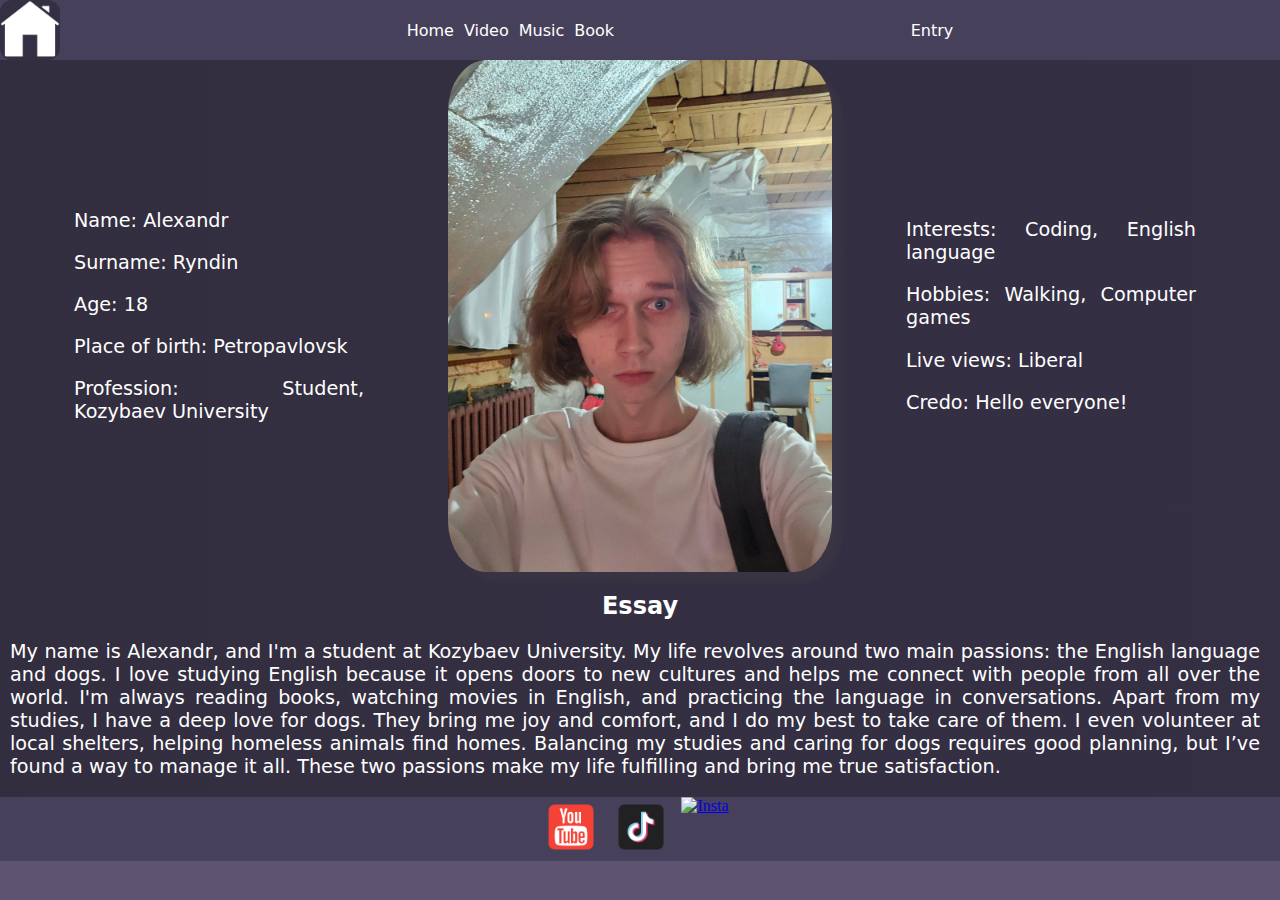
==== index.html @ 2b884fa3 "Haven't finished burger menu but the rest parts may be considered as finished" ====
<!DOCTYPE html>
<html lang="en">
<head>
    <meta charset="UTF-8">
    <meta name="viewport" content="width=device-width, initial-scale=1.0">
    <link rel="stylesheet" href="./src/public/style.css">
    <title>Alexandr Ryndin's first website</title>
</head>
<body>
    <nav class="navbar open">
        <div class="logo">
        <image src="./src/public/logo.png" width = 60 height = 60 alt="logo">
        </div>
            <ul>
            <li><a href="index.html">Home</a></li>
            <li><a href="video.html">Video</a></li>
            <li><a href="music.html">Music</a></li>
            <li><a href="book.html">Book</a></li>
        </ul>  
        <div><a href="https://ku.edu.kz">Entry</a></div>
        <div class="burger" id="burger2">
            <span></span>
            <span></span>
            <span></span>
        </div>
    </nav>
    <main class="container">
        <div class = "person">
            <p>Name: Alexandr</p>
            <p>Surname: Ryndin</p>
            <p>Age: 18</p>
            <p>Place of birth: Petropavlovsk </p>
            <p>Profession: Student, Kozybaev University </p>
        </div>
            <img src="./src/public/photo.jpg" width= 600 height= 600 alt = "Photo" class="myphoto">
        <div class = "interests">
            <p>Interests: Coding, English language</p>
            <p>Hobbies: Walking, Computer games</p>
            <p>Live views: Liberal </p>
            <p>Credo: Hello everyone! </p>
        </div>
        <section>
            <h2 class="centertext"> Essay </h2>
            <p>My name is Alexandr, and I'm a student at Kozybaev University. My life revolves around two main passions: the English language and dogs. I love studying English because it opens doors to new cultures and helps me connect with people from all over the world. I'm always reading books, watching movies in English, and practicing the language in conversations.
                Apart from my studies, I have a deep love for dogs. They bring me joy and comfort, and I do my best to take care of them. I even volunteer at local shelters, helping homeless animals find homes.
                Balancing my studies and caring for dogs requires good planning, but I’ve found a way to manage it all. These two passions make my life fulfilling and bring me true satisfaction.</p>
        </section>
    </main>
    <footer>
        <a href="https://www.youtube.com/@MrBeast" target="_blank"><img src="./src/public/youtube.png" width = 60 height = 60 alt="YouTube"></a>
        <a href="https://www.tiktok.com/@mrbeast" target="_blank"><img src="./src/public/tiktok.png" width = 60 height = 60 alt="TikTok"></a>
        <a href="https://www.instagram.com/mrbeast/" target="_blank"><img src="./src/public/Insta.png" width = 60 height = 60 alt="Insta"></a>
    </footer>
    <script src="./js/script.js"></script>
</body>
</html>
---- src/public/style.css ----
p,h2 {
    color:white;
}

body {
    margin:0;
}

.centertext{
    text-align:center;
}

div {
    font-family:system-ui, -apple-system, BlinkMacSystemFont, 'Segoe UI', Roboto, Oxygen, Ubuntu, Cantarell, 'Open Sans', 'Helvetica Neue', sans-serif;
}

nav {
    font-family:system-ui, -apple-system, BlinkMacSystemFont, 'Segoe UI', Roboto, Oxygen, Ubuntu, Cantarell, 'Open Sans', 'Helvetica Neue', sans-serif;
}

section {
    font-family:system-ui, -apple-system, BlinkMacSystemFont, 'Segoe UI', Roboto, Oxygen, Ubuntu, Cantarell, 'Open Sans', 'Helvetica Neue', sans-serif;
}

.navbar {
    display: flex; /* Устанавливает контейнер .navbar как flex-контейнер, 
    позволяя его дочерним элементам располагаться в одной линии */
    flex-direction: row; /* Располагает дочерние элементы .navbar в строку (по горизонтали) */
    justify-content: space-between; /* Распределяет дочерние элементы .navbar равномерно, 
    с максимальным пространством между ними */
    background-color: #47405a; /* Устанавливает фоновый цвет для .navbar */
}

.logo {
    max-width: 10%;
}

.navbar ul {
    display: flex; /* Устанавливает контейнер ul как flex-контейнер для его дочерних элементов (li) */
    flex-direction: row; /* Располагает элементы списка (li) в строку (по горизонтали) */
    list-style: none; /* Убирает маркеры списка */
    margin: 0; /* Убирает внешний отступ у списка */
}

.navbar ul li {
    display: flex; /* Устанавливает каждый элемент списка (li) как flex-контейнер для его содержимого */
    margin-right: 10px; /* Добавляет отступ справа у каждого элемента списка */
}

.navbar ul li:hover {
    background-color: #352f44; /* Изменяет фоновый цвет элемента списка при наведении курсора */
    border-radius: 20%; /* Скругляет углы элемента списка при наведении курсора */
}

.navbar ul li a {
    text-decoration: none; /* Убирает подчеркивание у ссылок */
    color: white; /* Устанавливает цвет текста ссылок черным */
    margin: auto; /* Центрирует текст внутри элемента списка */
}

.navbar div {
    display: flex; /* Устанавливает div как flex-контейнер */
    margin-right: 20px; /* Добавляет отступ справа у div */
}

.navbar div a {
    text-decoration: none; /* Убирает подчеркивание у ссылок в div */
    color: white; /* Устанавливает цвет текста ссылок черным */
    margin: auto; /* Центрирует текст внутри div */
}

.navbar div:hover {
    background-color: #352f44; /* Изменяет фоновый цвет div при наведении курсора */
    border-radius: 20%; /* Скругляет углы div при наведении курсора */
}

/* Контейнер с элементами, использующий Flexbox для адаптивного размещения */
.container {
    display: flex;
    flex-direction: row;
    flex-wrap: wrap; /* Элементы переносятся на новую строку при нехватке места */
}

/* Элементы с классами .person и .interests занимают 25% ширины контейнера и центрируются */
.person, .interests {
    width: 25%;
    margin: auto;
}

/* Стили для изображений внутри контейнера */
.container img {
    border-radius: 10%; /* Скругленные углы изображения */
    box-shadow: 10px 10px 5px rgba(80, 77, 77, 0.201); /* Добавление тени с серым цветом */
    width: 30%; /* Ширина изображения составляет 50% от ширины родительского элемента */
    height: auto; /* Автоматическое подстраивание высоты для сохранения пропорций */
}

/* Эффект при наведении на изображение */
.container img:hover {
    transform: scale(1.05); /* Увеличение изображения на 10% */
    transition: 0.5s ease; /* Плавный переход за 0.5 секунды */
    box-shadow: 10px 10px 5px rgba(78, 76, 76, 0.529); /* Изменение цвета тени на синий */
}

/* Фон для всей страницы */
body {
    background-color: #5c5470; /* Светло-серый фон */
}

/* Фон для основного содержимого страницы */
main {
    background: linear-gradient(90deg, #5c5470 0%, #332e3f 0%, #352f44 100%);
    /* Градиентный фон, плавно переходящий от светлого к более темному оттенку */
}

/* Стили для текста в параграфах */
p {
    text-align: justify; /* Выравнивание текста по ширине */
    font-size: 1.2rem; /* Увеличенный размер шрифта */
    font-weight: normal; /* Обычный вес шрифта */
    margin-right: 20px;
    margin-left: 10px; /* Отступы по бокам */
}

/* Эффект при наведении на параграф */
p:hover {
    background-color: rgba(78, 76, 76, 0.529); /* Синий фон при наведении */
}

/* Секции внутри контейнера */
.container section {
    width: 100%; /* Секция занимает всю ширину контейнера */
    margin: auto; /* Центрирование секции */
}

.container-video {
    display: flex;
    flex-direction: column; /* Контейнер для видео, элементы располагаются вертикально */
}

.video1, .video2, .video3 {
    margin-bottom: 20px; /* Отступ снизу для каждого видео-блока */
    flex-direction: column; /* Внутренние элементы располагаются вертикально */
    display: flex; /* Применение Flexbox для управления содержимым */
}

.video1 iframe {
    margin: auto; /* Центрирование видео по горизонтали */
}

.video2 video {
    margin: auto; /* Центрирование iframe по горизонтали */
}

.video3 iframe {
    margin: auto; /* Центрирование iframe по горизонтали */
}

.container-audio {
    display: flex;
    flex-direction: column; /* Контейнер для аудио, элементы располагаются вертикально */
}

.audio1, .audio2, .audio3 {
    display: flex;
    flex-direction: column; /* Внутренние элементы располагаются вертикально */
    margin-top: 20px; /* Отступ сверху для каждого аудио-блока */
}

.audio1 audio, .audio2 audio, .audio3 audio {
    width: 60%; /* Аудиоплееры занимают 60% ширины контейнера */
    margin: auto; /* Центрирование аудиоплееров по горизонтали */
}

.audio1 img, .audio2 img, .audio3 img {
    margin: auto; /* Центрирование изображений */
    border-radius: 10%; /* Скругление углов изображений */
    box-shadow: 5px 5px 5px rgba(80, 77, 77, 0.201); /* Добавление синеватой тени к изображениям */
}

.container-book {
    display: flex;
    flex-direction: column; /* Контейнер для книг, элементы располагаются вертикально */
}

.book1, .book2, .book3 {
    display: flex;
    flex-direction: column; /* Внутренние элементы располагаются вертикально */
    margin-top: 20px; /* Отступ сверху для каждого книжного блока */
}

.book1 img, .book2 img, .book3 img {
    margin: auto; /* Центрирование изображений */
    border-radius: 10%; /* Скругление углов изображений */
    box-shadow: 5px 5px 5px rgba(80, 77, 77, 0.201); /* Добавление синеватой тени к изображениям */
    margin-bottom: 10px; /* Отступ снизу для изображений */
}

.book1 a, .book2 a, .book3 a {
    margin: auto; /* Центрирование ссылок */
    text-decoration: none; /* Убираем подчеркивание у ссылок */
    color: white; /* Цвет текста ссылок черный */
    font-size: 1.2rem; /* Увеличенный размер шрифта для ссылок */
} 

.book1 img:hover, .book2 img:hover, .book3 img:hover {
    box-shadow: 5px 5px 5px rgba(80, 77, 77, 0.529); /* Изменение тени на зеленовато-желтую при наведении на изображение */
}

.book1 a:hover, .book2 a:hover, .book3 a:hover {
    background-color: rgba(78, 76, 76, 0.529); /* Изменение фона ссылки на синий при наведении */
    transition: 0.7s ease; /* Плавный переход фона за 0.7 секунды */
}

footer {
    display: flex;
    flex-direction: row; /* Элементы внутри футера располагаются горизонтально */
    justify-content: center; /* Центрирование содержимого футера */
    background-color:  #47405a;
}

footer a {
    margin-right: 10px; /* Отступ справа у ссылок в футере */
}

.burger {
    display: none;
    
}


@media (max-width: 700px) {
    /* При ширине экрана до 700px */
    
    .container {
        display: flex;
        flex-direction: column; /* Переключение на вертикальный макет */
    }
    
    .person {
        display: flex;
        flex-direction: column; /* Внутренние элементы располагаются вертикально */
        flex-wrap: wrap; /* Перенос элементов на новую строку при необходимости */
        width: 100%; /* Элемент занимает всю ширину контейнера */
        margin: 0; /* Убираем отступы */
    }

    .person p {
        margin-top: 5px; /* Отступ сверху для параграфов */
        margin-bottom: 10px; /* Отступ снизу для параграфов */
    }
    
    .container img {
        margin-top: 20px; /* Отступ сверху для изображений */
        border-radius: 10%; /* Скругление углов изображений */
        box-shadow: 5px 5px 5px gray; /* Тень для изображений */
        width: 95%; /* Изображение занимает 95% ширины контейнера */
        height: auto; /* Высота автоматически подстраивается под ширину */
        margin: auto; /* Центрирование изображения по горизонтали */
    }
    
    .container img:hover {
        transform: scale(1.03); /* Легкое увеличение изображения при наведении */
        transition: 0.5s ease; /* Плавный переход увеличения за 0.5 секунды */
        box-shadow: 5px 5px 5px rgba(78, 76, 76, 0.529); /* Изменение тени при наведении */
    }

    .interests {
        display: flex;
        flex-direction: column; /* Внутренние элементы располагаются вертикально */
        flex-wrap: wrap; /* Перенос элементов на новую строку при необходимости */
        width: 100%; /* Элемент занимает всю ширину контейнера */
        margin: 0; /* Убираем отступы */
    }

    .interests p {
        margin-top: 10px; /* Отступ сверху для параграфов */
        margin-bottom: 0; /* Убираем отступ снизу */
    }

    h2 {
        margin: 10px; /* Отступы вокруг заголовка */
        text-align: center; /* Выравнивание заголовка по центру */
    }

    .video1 video {
        margin-top: 20px; /* Отступ сверху для видео */
        width: 95%; /* Видео занимает 95% ширины контейнера */
        height: auto; /* Высота автоматически подстраивается под ширину */
    }
    
    .video2 iframe {
        width: 95%; /* Iframe занимает 95% ширины контейнера */
        height: 320px; /* Высота Iframe фиксирована */
    }
    
    .video3 iframe {
        width: 95%; /* Iframe занимает 95% ширины контейнера */
        height: 320px; /* Высота Iframe фиксирована */
    }

    .book1 img, .book2 img, .book3 img {
        width: 95%; /* Изображения книг занимают 95% ширины контейнера */
        height: auto; /* Высота автоматически подстраивается под ширину */
    } 
      
    /* Основные стили для контейнера с бургер-меню */
    .burger {
        display: block; /* Отображение элемента как блочный элемент */
        position: relative; /* Относительное позиционирование для внутренних элементов */
        width: 40px; /* Ширина контейнера */
        height: 40px; /* Высота контейнера */
        margin: auto; /* Автоматические отступы по бокам для центрирования */
        margin-left: 20px; /* Отступ слева */
        margin-right: 5px; /* Отступ справа */
    }
    
    /* Стили для полосок внутри бургер-меню */
    .burger span {
        position: absolute; /* Абсолютное позиционирование для расположения полосок внутри контейнера */
        width: 30px; /* Ширина каждой полоски */
        left: 5px; /* Отступ от левого края контейнера */
        height: 3px; /* Высота полоски */
        background-color: black; /* Цвет полоски */
        bottom: 20px; /* Расположение полоски от нижнего края контейнера */
    }
    
    /* Стили для первой полоски бургер-меню */
    .burger span:nth-child(1) {
        transform: translateY(-10px); /* Перемещение первой полоски вверх на 10px */
    }
    
    /* Стили для третьей полоски бургер-меню */
    .burger span:nth-child(3) {
        transform: translateY(10px); /* Перемещение третьей полоски вниз на 10px */
    }
    
    .burger span {
        position: absolute; /* Абсолютное позиционирование для расположения полосок внутри контейнера */
        width: 30px; /* Ширина каждой полоски */
        left: 5px; /* Отступ от левого края контейнера */
        height: 3px; /* Высота полоски */
        background-color: black; /* Цвет полоски */
        bottom: 20px; /* Расположение полоски от нижнего края контейнера */
    }
    
    /* Стили для первой полоски бургер-меню */
    .burger span:nth-child(1) {
        transform: translateY(-10px); /* Перемещение первой полоски вверх на 10px */
    }
    
    /* Стили для третьей полоски бургер-меню */
    .burger span:nth-child(3) {
        transform: translateY(10px); /* Перемещение третьей полоски вниз на 10px */
    } /* Стили для списка навигационного меню */
    .navbar ul {
        position: absolute; /* Абсолютное позиционирование относительно ближайшего позиционированного предка, в нашем случае экрана. */
        background-color: #47405a; /* Радужный градиентный фон от верхнего левого угла */
        flex-direction: column; /* Элементы списка будут выстраиваться вертикально (необходимо для флекс-контейнера) */
        width: 30%; /* Ширина списка равна 30% от ширины родительского элемента */
        height: auto; /* Высота автоматически подстраивается под содержимое */
        top: 68px; /* Расположение списка на 68px ниже от верхнего края родительского элемента */
        left: -40%; /* Расположение списка на 40% ширины родительского элемента слева (вне видимой области) */
        z-index: 2; /* Уровень стека элемента, чтобы он перекрывал другие элементы с меньшим z-index */
    }
    
    /* Стили для элементов списка внутри навигационного меню */
    .navbar ul li {
        margin-top: 10px; /* Отступ сверху для элементов списка */
    }
    
    /* Стили для элемента списка при наведении */
    .navbar ul li:hover {
        background-color: black; /* Цвет фона элемента становится черным при наведении */
        transform: scale(1.07); /* Увеличение размера элемента на 7% при наведении */
        transition: 0.4s ease; /* Плавный переход эффекта с продолжительностью 0.4 секунды */
        border-radius: 5%; /* Закругление углов элемента на 5% */
    }
    
    /* Стили для ссылок в элементах списка при наведении */
    .navbar ul li a:hover {
        color: white; /* Цвет текста ссылки становится белым при наведении */
    } /* Отступ сверху для первого элемента списка в навигационном меню */
    .navbar ul li:nth-child(1) {
        margin-top: 20px; /* Увеличение отступа сверху для первого элемента списка */
    }
    
    /* Стили для ссылок внутри элементов списка */
    .navbar ul li a {
        margin-left: 0; /* Установка нулевого отступа слева для ссылок */
        font-size: 1.2rem; /* Установка размера шрифта в 1.2rem */
    }
    
    /* Стили для навигационного меню при открытом состоянии */
    .navbar.open ul {
        transform: translateX(100%); /* Перемещение меню на 100% ширины вправо (выдвигается за пределы видимой области) */
        transition: 0.7s ease-in-out; /* Плавный переход эффекта с продолжительностью 0.7 секунды */
    }
    
    /* Стили для первой полоски бургер-меню при открытом состоянии */
    .navbar.open .burger span:nth-child(1) {
        transform: translateY(0) rotate(45deg); /* Поворачивает первую полоску на 45 градусов и возвращает в исходное положение по вертикали */
    }
    
    /* Стили для второй полоски бургер-меню при открытом состоянии */
    .navbar.open .burger span:nth-child(2) {
        opacity: 0; /* Делает вторую полоску полностью прозрачной (не видимой) */
    }
    
    /* Стили для третьей полоски бургер-меню при открытом состоянии */
    .navbar.open .burger span:nth-child(3) {
        transform: translateY(0) rotate(-45deg); /* Поворачивает третью полоску на -45 градусов и возвращает в исходное положение по вертикали */
    } 
    /* скрываем чекбокс */
    #menu__toggle {
      opacity: 0;
    }
    /* стилизуем кнопку */
    .menu__btn {
      display: flex; /* используем flex для центрирования содержимого */
      align-items: center;  /* центрируем содержимое кнопки */
      position: fixed;
      top: 20px;
      left: 20px;
      width: 26px;
      height: 26px;
      cursor: pointer;
      z-index: 1;
    }
    /* добавляем "гамбургер" */
    .menu__btn > span,
    .menu__btn > span::before,
    .menu__btn > span::after {
      display: block;
      position: absolute;
      width: 100%;
      height: 2px;
      background-color: #616161;
    }
    .menu__btn > span::before {
      content: '';
      top: -8px;
    }
    .menu__btn > span::after {
      content: '';
      top: 8px;
    } 
    /* контейнер меню */
    .menu__box {
      display: block;
      position: fixed;
      visibility: hidden;
      top: 0;
      left: -100%;
      width: 300px;
      height: 100%;
      margin: 0;
      padding: 80px 0;
      list-style: none;
      text-align: center;
      background-color: #ECEFF1;
      box-shadow: 1px 0px 6px rgba(0, 0, 0, .2);
    }
    /* элементы меню */
    .menu__item {
      display: block;
      padding: 12px 24px;
      color: #333;
      font-family: 'Roboto', sans-serif;
      font-size: 20px;
      font-weight: 600;
      text-decoration: none;
    }
    .menu__item:hover {
      background-color: #CFD8DC;
    }

    

}

@media (min-width: 700px) and (max-width: 900px) {
    /* При ширине экрана от 700px до 900px */
    
    .container img {
        margin-top: 20px; /* Отступ сверху для изображений */
        border-radius: 10%; /* Скругление углов изображений */
        box-shadow: 5px 5px 5px gray; /* Тень для изображений */
        width: 320px; /* Ширина изображения фиксирована */
        height: 200px; /* Высота изображения фиксирована */
        margin: auto; /* Центрирование изображения по горизонтали */
    }
}
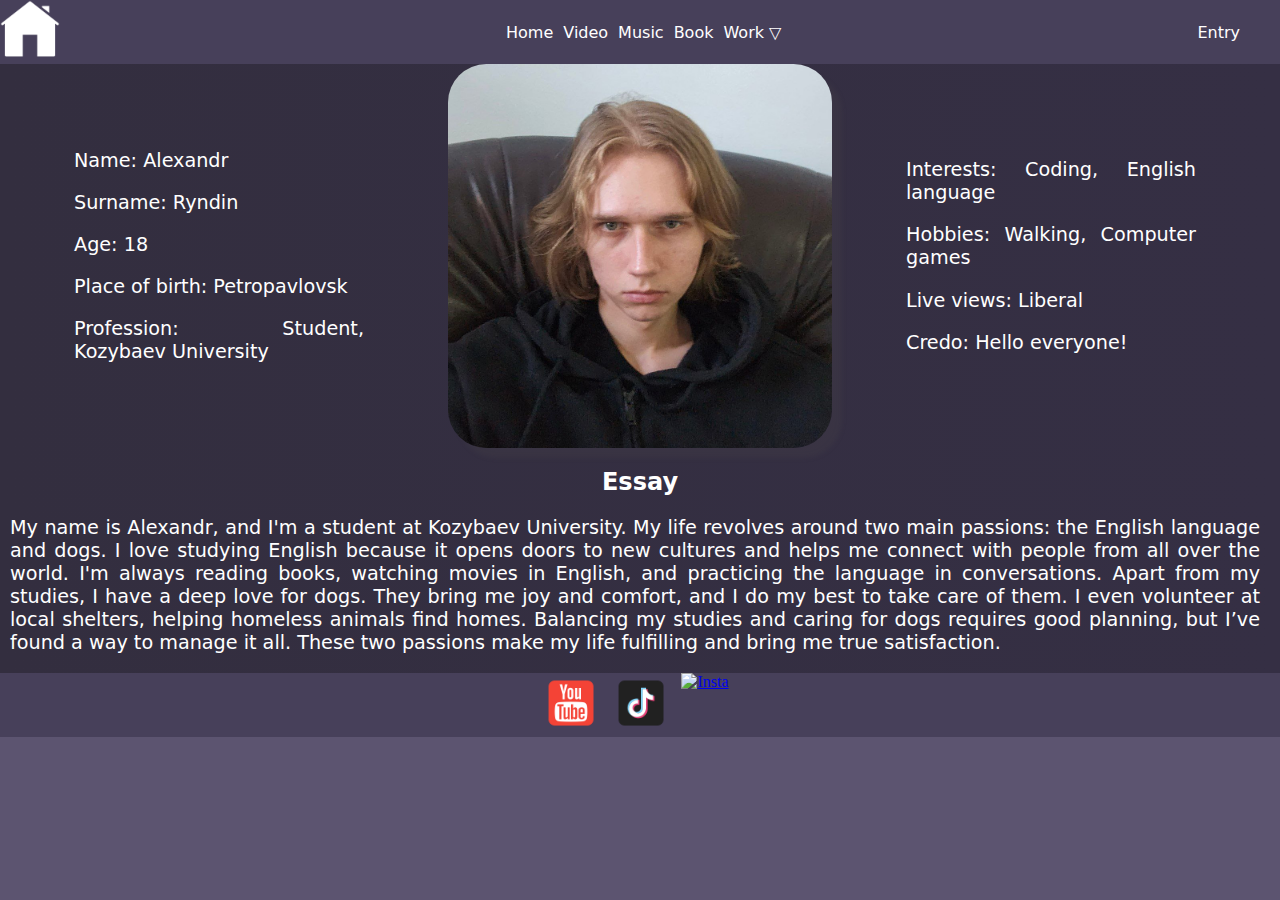
==== commit 9d4c1dc6: "Fixed burger, API still doesnsn't ready :)" ====
--- a/index.html
+++ b/index.html
@@ -7,16 +7,21 @@
     <title>Alexandr Ryndin's first website</title>
 </head>
 <body>
-    <nav class="navbar open">
-        <div class="logo">
-        <image src="./src/public/logo.png" width = 60 height = 60 alt="logo">
-        </div>
+    <nav class="navbar">
+        <a href="index.html"><image src="./src/public/logo.png" width = 60 height = 60 alt="logo"></a>      
             <ul>
             <li><a href="index.html">Home</a></li>
             <li><a href="video.html">Video</a></li>
             <li><a href="music.html">Music</a></li>
             <li><a href="book.html">Book</a></li>
-        </ul>  
+            <li class="work"><a href="#">Work &bigtriangledown;</a>
+                <ul>
+                    <li><a href="form.html">Form</a></li>
+                    <li><a href="math.html">Math</a></li>
+                    <li><a href="api.html">API</a></li>
+                </ul>
+            </li>
+            </ul>  
         <div><a href="https://ku.edu.kz">Entry</a></div>
         <div class="burger" id="burger2">
             <span></span>
--- a/src/public/style.css
+++ b/src/public/style.css
@@ -1,3 +1,4 @@
+
 p,h2 {
     color:white;
 }
@@ -39,7 +40,8 @@
     display: flex; /* Устанавливает контейнер ul как flex-контейнер для его дочерних элементов (li) */
     flex-direction: row; /* Располагает элементы списка (li) в строку (по горизонтали) */
     list-style: none; /* Убирает маркеры списка */
-    margin: 0; /* Убирает внешний отступ у списка */
+    margin: 0 auto; /* Убирает внешний отступ у списка */
+    width: auto; 
 }
 
 .navbar ul li {
@@ -56,6 +58,38 @@
     text-decoration: none; /* Убирает подчеркивание у ссылок */
     color: white; /* Устанавливает цвет текста ссылок черным */
     margin: auto; /* Центрирует текст внутри элемента списка */
+}
+
+.navbar ul .work {
+    position: relative;
+    display: flex;
+    z-index: 10;
+}
+
+.navbar ul .work ul {
+    position: absolute;
+    flex-direction: column;
+    left: 0;
+    top: 100%;
+    width: 100px;
+    display: none;
+    padding: 0;
+    z-index: 20;
+}
+
+.navbar ul .work ul li {
+    z-index:20;
+    background-color:#47405a;
+    margin-bottom:2px;
+}
+
+.navbar ul .work:hover ul {
+    display:block;
+}
+
+.navbar ul .work ul li:hover {
+    background-color: #352f44;
+    border-radius: 0;
 }
 
 .navbar div {
@@ -212,6 +246,139 @@
     transition: 0.7s ease; /* Плавный переход фона за 0.7 секунды */
 }
 
+.form {
+    flex-direction: column; /* Arrange the children of the .form container in a column layout */
+}
+
+.form form {
+    display: flex; /* Use flexbox for the form layout */
+    flex-direction: column; /* Arrange form elements in a column */
+}
+
+.form form fieldset {
+    display: flex; /* Use flexbox for the fieldset layout */
+    flex-direction: column; /* Arrange fieldset elements in a column */
+    width: 50%; /* Set the width of the fieldset to 50% of the container */
+    margin: auto; /* Center the fieldset horizontally */
+    margin-top: 30px; /* Add a margin of 30px to the top */
+    margin-bottom: 10px; /* Add a margin of 10px to the bottom */
+}
+
+.form form fieldset input {
+    margin-bottom: 10px; /* Add a margin of 10px to the bottom of each input element */
+}
+
+.form form fieldset legend {
+    text-align: center; /* Center the legend text */
+    font-size: 1.2rem; /* Set the font size of the legend text to 1.2rem */
+    font-weight: bold; /* Make the legend text bold */
+}
+
+.form form button {
+    width: 200px; /* Set the width of the button to 200px */
+    font-size: 1.2rem; /* Set the font size of the button text to 1.2rem */
+    background-color: #47405a; /* Set the background color of the button */
+    color: white; /* Set the text color of the button to white */
+    margin: auto; /* Center the button horizontally */
+    margin-bottom: 20px; /* Add a margin of 20px to the bottom */
+}
+
+.form form button:hover {
+    font-size: 1.2rem; /* Maintain the font size of the button text on hover */
+    background-color: #373245; /* Change the background color of the button on hover */
+    color: rgb(248, 243, 243); /* Change the text color of the button on hover */
+}
+
+.form label {
+    color:white;
+}
+
+.form legend {
+    color:white;
+}
+
+.math {
+    display: flex; /* Set as flex container  */
+    flex-direction: column; /* Builds content into a column */
+}
+
+.math form {
+    display:flex;
+    flex-direction: column; /* Builds content into a column */
+    margin: auto; /* Chose auto mode to margin */
+    padding-top: 20px; /* Control space between our navbar and content */
+    width: 100%; /* Let the content be in the full widht */
+}
+
+.math form label {
+    color:white; /* Made the color of text white to see it better on the dark background */
+}
+
+.math form fieldset {
+    display: flex;
+    width: 50%; /* Let the content be in the half widht */
+    margin: auto;
+    flex-direction: column;
+    margin-bottom: 30px; /* Control space between our footer and content */
+}
+
+.math form fieldset legend {
+    text-align: center; /* Let text be aligned to the center */
+    font-size: 1.2rem; /* Sets the font's size */
+    color:white; /* Made the color of text white to see it better on the dark background */
+}
+
+.math form fieldset .counters {
+    display: flex;
+    flex-direction: row; /* Builds content into a row */
+    justify-content: center; /* Makes all elements inside the container be centered horizontally */
+    gap: 10 px; /* Creates padding between items within a flex container. */
+    margin-bottom: 20px;
+}
+
+.math form fieldset .counters div {
+    display: flex;
+    flex-direction: column;
+    width: 50%;
+    margin: auto;
+}
+
+.math form fieldset .counters div label, input {
+    margin:auto;
+    text-align: center;
+}
+
+.math form fieldset .counters div input {
+    width: 70%;
+    font-size: 1.1rem;
+    color:rgb(0, 0, 0);
+}
+
+.math form fieldset .butcount {
+    display: flex;
+    flex: row; 
+    width: 100%;
+    margin-bottom: 20px;
+}
+
+.math form fieldset .butcount button {
+    display: block;
+    width: 20%;
+    box-sizing: border-box; /* controls how the dimensions of an element are calculated */
+    height: 40px;
+    margin: auto;
+}
+
+.math form fieldset p {
+    display:flex;
+    margin:0;
+}
+
+.math form fieldset p span {
+    margin: auto;
+    font-size: 1.2rem;
+}
+
 footer {
     display: flex;
     flex-direction: row; /* Элементы внутри футера располагаются горизонтально */
@@ -303,6 +470,14 @@
         width: 95%; /* Изображения книг занимают 95% ширины контейнера */
         height: auto; /* Высота автоматически подстраивается под ширину */
     } 
+
+    .form form fieldset {
+        width:80%;
+    }
+
+    .math form fieldset{
+        width:70% /* Makes fieldset element wider when the screen is lover than 700 px */
+    }
       
     /* Основные стили для контейнера с бургер-меню */
     .burger {
@@ -318,10 +493,10 @@
     /* Стили для полосок внутри бургер-меню */
     .burger span {
         position: absolute; /* Абсолютное позиционирование для расположения полосок внутри контейнера */
-        width: 30px; /* Ширина каждой полоски */
+        width: 300px; /* Ширина каждой полоски */
         left: 5px; /* Отступ от левого края контейнера */
         height: 3px; /* Высота полоски */
-        background-color: black; /* Цвет полоски */
+        background-color: rgb(255, 255, 255); /* Цвет полоски */
         bottom: 20px; /* Расположение полоски от нижнего края контейнера */
     }
     
@@ -340,7 +515,7 @@
         width: 30px; /* Ширина каждой полоски */
         left: 5px; /* Отступ от левого края контейнера */
         height: 3px; /* Высота полоски */
-        background-color: black; /* Цвет полоски */
+        background-color: rgb(255, 255, 255); /* Цвет полоски */
         bottom: 20px; /* Расположение полоски от нижнего края контейнера */
     }
     
@@ -353,13 +528,14 @@
     .burger span:nth-child(3) {
         transform: translateY(10px); /* Перемещение третьей полоски вниз на 10px */
     } /* Стили для списка навигационного меню */
+    
     .navbar ul {
         position: absolute; /* Абсолютное позиционирование относительно ближайшего позиционированного предка, в нашем случае экрана. */
         background-color: #47405a; /* Радужный градиентный фон от верхнего левого угла */
         flex-direction: column; /* Элементы списка будут выстраиваться вертикально (необходимо для флекс-контейнера) */
         width: 30%; /* Ширина списка равна 30% от ширины родительского элемента */
         height: auto; /* Высота автоматически подстраивается под содержимое */
-        top: 68px; /* Расположение списка на 68px ниже от верхнего края родительского элемента */
+        top: 60px; /* Расположение списка на 68px ниже от верхнего края родительского элемента */
         left: -40%; /* Расположение списка на 40% ширины родительского элемента слева (вне видимой области) */
         z-index: 2; /* Уровень стека элемента, чтобы он перекрывал другие элементы с меньшим z-index */
     }
@@ -371,7 +547,7 @@
     
     /* Стили для элемента списка при наведении */
     .navbar ul li:hover {
-        background-color: black; /* Цвет фона элемента становится черным при наведении */
+        background-color: #352f44; /* Цвет фона элемента становится черным при наведении */
         transform: scale(1.07); /* Увеличение размера элемента на 7% при наведении */
         transition: 0.4s ease; /* Плавный переход эффекта с продолжительностью 0.4 секунды */
         border-radius: 5%; /* Закругление углов элемента на 5% */
@@ -392,10 +568,12 @@
     }
     
     /* Стили для навигационного меню при открытом состоянии */
+
     .navbar.open ul {
         transform: translateX(100%); /* Перемещение меню на 100% ширины вправо (выдвигается за пределы видимой области) */
         transition: 0.7s ease-in-out; /* Плавный переход эффекта с продолжительностью 0.7 секунды */
     }
+    
     
     /* Стили для первой полоски бургер-меню при открытом состоянии */
     .navbar.open .burger span:nth-child(1) {
@@ -490,4 +668,8 @@
         height: 200px; /* Высота изображения фиксирована */
         margin: auto; /* Центрирование изображения по горизонтали */
     }
+
+    .form form fieldset {
+        width:65%;
+    }
 }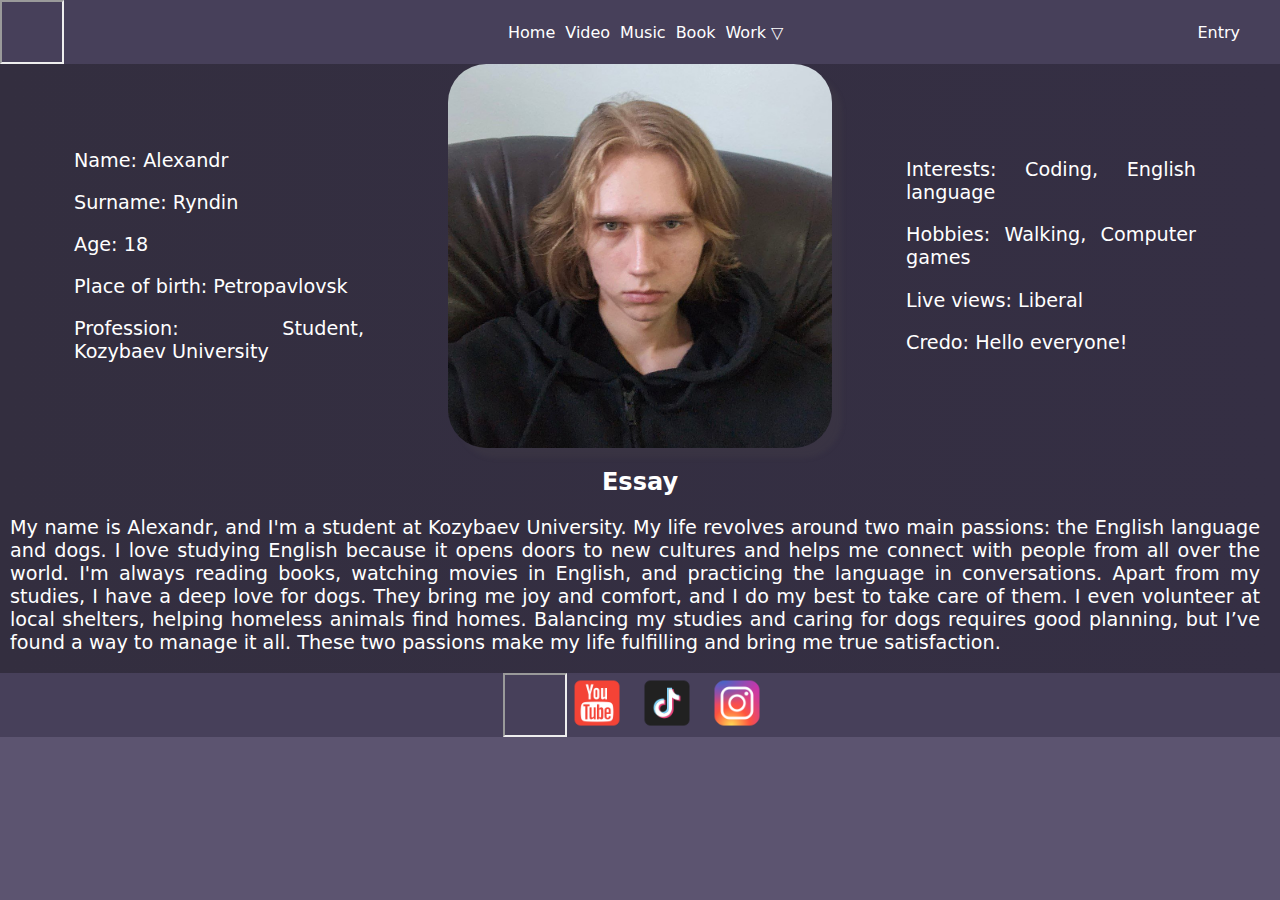
==== commit 97c39887: "API + animations" ====
--- a/index.html
+++ b/index.html
@@ -1,61 +1,62 @@
-<!DOCTYPE html>
-<html lang="en">
-<head>
-    <meta charset="UTF-8">
-    <meta name="viewport" content="width=device-width, initial-scale=1.0">
-    <link rel="stylesheet" href="./src/public/style.css">
-    <title>Alexandr Ryndin's first website</title>
-</head>
-<body>
-    <nav class="navbar">
-        <a href="index.html"><image src="./src/public/logo.png" width = 60 height = 60 alt="logo"></a>      
-            <ul>
-            <li><a href="index.html">Home</a></li>
-            <li><a href="video.html">Video</a></li>
-            <li><a href="music.html">Music</a></li>
-            <li><a href="book.html">Book</a></li>
-            <li class="work"><a href="#">Work &bigtriangledown;</a>
-                <ul>
-                    <li><a href="form.html">Form</a></li>
-                    <li><a href="math.html">Math</a></li>
-                    <li><a href="api.html">API</a></li>
-                </ul>
-            </li>
-            </ul>  
-        <div><a href="https://ku.edu.kz">Entry</a></div>
-        <div class="burger" id="burger2">
-            <span></span>
-            <span></span>
-            <span></span>
-        </div>
-    </nav>
-    <main class="container">
-        <div class = "person">
-            <p>Name: Alexandr</p>
-            <p>Surname: Ryndin</p>
-            <p>Age: 18</p>
-            <p>Place of birth: Petropavlovsk </p>
-            <p>Profession: Student, Kozybaev University </p>
-        </div>
-            <img src="./src/public/photo.jpg" width= 600 height= 600 alt = "Photo" class="myphoto">
-        <div class = "interests">
-            <p>Interests: Coding, English language</p>
-            <p>Hobbies: Walking, Computer games</p>
-            <p>Live views: Liberal </p>
-            <p>Credo: Hello everyone! </p>
-        </div>
-        <section>
-            <h2 class="centertext"> Essay </h2>
-            <p>My name is Alexandr, and I'm a student at Kozybaev University. My life revolves around two main passions: the English language and dogs. I love studying English because it opens doors to new cultures and helps me connect with people from all over the world. I'm always reading books, watching movies in English, and practicing the language in conversations.
-                Apart from my studies, I have a deep love for dogs. They bring me joy and comfort, and I do my best to take care of them. I even volunteer at local shelters, helping homeless animals find homes.
-                Balancing my studies and caring for dogs requires good planning, but I’ve found a way to manage it all. These two passions make my life fulfilling and bring me true satisfaction.</p>
-        </section>
-    </main>
-    <footer>
-        <a href="https://www.youtube.com/@MrBeast" target="_blank"><img src="./src/public/youtube.png" width = 60 height = 60 alt="YouTube"></a>
-        <a href="https://www.tiktok.com/@mrbeast" target="_blank"><img src="./src/public/tiktok.png" width = 60 height = 60 alt="TikTok"></a>
-        <a href="https://www.instagram.com/mrbeast/" target="_blank"><img src="./src/public/Insta.png" width = 60 height = 60 alt="Insta"></a>
-    </footer>
-    <script src="./js/script.js"></script>
-</body>
+<!DOCTYPE html>
+<html lang="en">
+<head>
+    <meta charset="UTF-8">
+    <meta name="viewport" content="width=device-width, initial-scale=1.0">
+    <link rel="stylesheet" href="./src/public/style.css">
+    <title>Alexandr Ryndin's first website</title>
+</head>
+<body>
+    <nav class="navbar">
+        <iframe src="https://lottie.host/embed/f84dbadb-3a0a-45bd-9e11-03ae573e996f/ZSQrIkLbXp.json" width = 60 height = 60></iframe>     
+            <ul>
+            <li><a href="index.html">Home</a></li>
+            <li><a href="video.html">Video</a></li>
+            <li><a href="music.html">Music</a></li>
+            <li><a href="book.html">Book</a></li>
+            <li class="work"><a href="#">Work &bigtriangledown;</a>
+                <ul>
+                    <li><a href="form.html">Form</a></li>
+                    <li><a href="math.html">Math</a></li>
+                    <li><a href="api.html">API</a></li>
+                </ul>
+            </li>
+            </ul>  
+        <div><a href="https://ku.edu.kz">Entry</a></div>
+        <div class="burger" id="burger2">
+            <span></span>
+            <span></span>
+            <span></span>
+        </div>
+    </nav>
+    <main class="container">
+        <div class = "person">
+            <p>Name: Alexandr</p>
+            <p>Surname: Ryndin</p>
+            <p>Age: 18</p>
+            <p>Place of birth: Petropavlovsk </p>
+            <p>Profession: Student, Kozybaev University </p>
+        </div>
+            <img src="./src/public/photo.jpg" width= 600 height= 600 alt = "Photo" class="myphoto">
+        <div class = "interests">
+            <p>Interests: Coding, English language</p>
+            <p>Hobbies: Walking, Computer games</p>
+            <p>Live views: Liberal </p>
+            <p>Credo: Hello everyone! </p>
+        </div>
+        <section>
+            <h2 class="centertext"> Essay </h2>
+            <p>My name is Alexandr, and I'm a student at Kozybaev University. My life revolves around two main passions: the English language and dogs. I love studying English because it opens doors to new cultures and helps me connect with people from all over the world. I'm always reading books, watching movies in English, and practicing the language in conversations.
+                Apart from my studies, I have a deep love for dogs. They bring me joy and comfort, and I do my best to take care of them. I even volunteer at local shelters, helping homeless animals find homes.
+                Balancing my studies and caring for dogs requires good planning, but I’ve found a way to manage it all. These two passions make my life fulfilling and bring me true satisfaction.</p>
+        </section>
+    </main>
+    <footer>
+        <iframe src="https://lottie.host/embed/992c498a-b321-4f60-80e9-9a6b40a06606/uQ5DhmIvRN.json" width = 60 height = 60></iframe>
+        <a href="https://www.youtube.com/@MrBeast" target="_blank"><img src="./src/public/youtube.png" width = 60 height = 60 alt="YouTube"></a>
+        <a href="https://www.tiktok.com/@mrbeast" target="_blank"><img src="./src/public/tiktok.png" width = 60 height = 60 alt="TikTok"></a>
+        <a href="https://www.instagram.com/mrbeast/" target="_blank"><img src="./src/public/Insta.png" width = 60 height = 60 alt="Insta"></a>
+    </footer>
+    <script src="./js/script.js"></script>
+</body>
 </html>